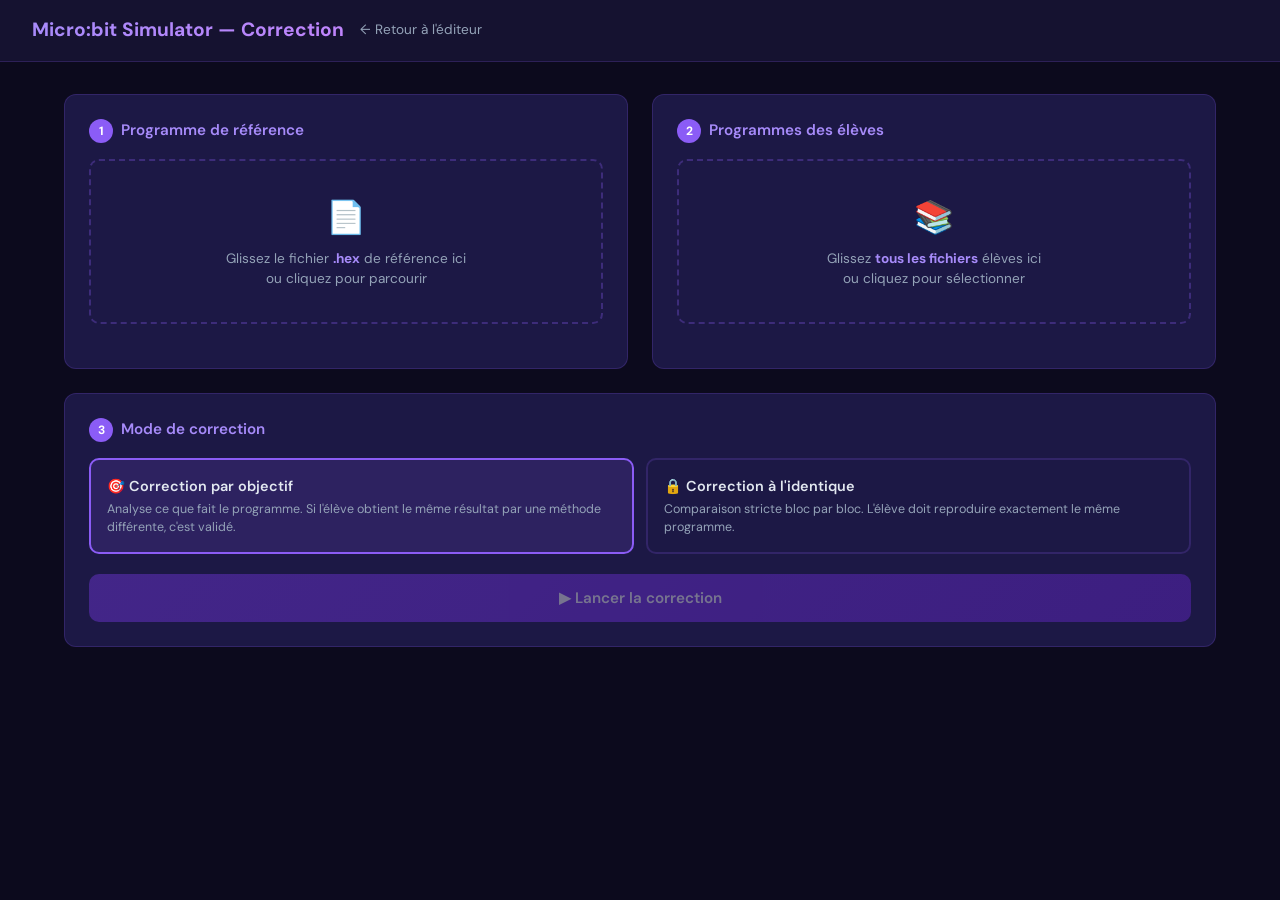
==== correction.html @ cbf27926 "v1.5" ====
<!DOCTYPE html>
<html lang="fr">
<head>
    <meta charset="UTF-8">
    <meta name="viewport" content="width=device-width, initial-scale=1.0">
    <title>Micro:bit Simulator — Correction</title>
    <link rel="icon" type="image/svg+xml" href="images/logo.svg">
    <link href="https://fonts.googleapis.com/css2?family=DM+Sans:wght@400;500;600;700&family=JetBrains+Mono:wght@400;500;600&display=swap" rel="stylesheet">
    <style>
        :root {
            --bg-primary: #0c0a1d;
            --bg-secondary: #151230;
            --bg-card: #1c1845;
            --bg-card-hover: #231e55;
            --accent: #8b5cf6;
            --accent-light: #a78bfa;
            --accent-dim: rgba(139, 92, 246, 0.15);
            --success: #22c55e;
            --success-dim: rgba(34, 197, 94, 0.15);
            --warning: #f59e0b;
            --warning-dim: rgba(245, 158, 11, 0.15);
            --danger: #ef4444;
            --danger-dim: rgba(239, 68, 68, 0.15);
            --info: #3b82f6;
            --text: #e2e8f0;
            --text-dim: #94a3b8;
            --text-muted: #64748b;
            --border: rgba(139, 92, 246, 0.2);
            --radius: 12px;
        }

        * { margin: 0; padding: 0; box-sizing: border-box; }

        body {
            font-family: 'DM Sans', sans-serif;
            background: var(--bg-primary);
            color: var(--text);
            min-height: 100vh;
            line-height: 1.5;
        }

        /* ===== HEADER ===== */
        header {
            background: var(--bg-secondary);
            border-bottom: 1px solid var(--border);
            padding: 16px 32px;
            display: flex;
            align-items: center;
            gap: 16px;
        }
        header img { height: 32px; }
        header h1 {
            font-size: 1.2rem;
            font-weight: 700;
            background: linear-gradient(135deg, var(--accent-light), #c084fc);
            -webkit-background-clip: text;
            -webkit-text-fill-color: transparent;
        }
        header .subtitle {
            color: var(--text-dim);
            font-size: 0.85rem;
            margin-left: auto;
            font-family: 'JetBrains Mono', monospace;
        }
        header a {
            color: var(--text-dim);
            text-decoration: none;
            font-size: 0.85rem;
            transition: color 0.2s;
        }
        header a:hover { color: var(--accent-light); }

        /* ===== LAYOUT ===== */
        main {
            max-width: 1200px;
            margin: 0 auto;
            padding: 32px 24px;
        }

        .setup-grid {
            display: grid;
            grid-template-columns: 1fr 1fr;
            gap: 24px;
            margin-bottom: 24px;
        }

        /* ===== CARDS ===== */
        .card {
            background: var(--bg-card);
            border: 1px solid var(--border);
            border-radius: var(--radius);
            padding: 24px;
        }
        .card h2 {
            font-size: 0.95rem;
            font-weight: 600;
            color: var(--accent-light);
            margin-bottom: 16px;
            display: flex;
            align-items: center;
            gap: 8px;
        }
        .card h2 .num {
            background: var(--accent);
            color: white;
            width: 24px; height: 24px;
            border-radius: 50%;
            display: flex; align-items: center; justify-content: center;
            font-size: 0.75rem; font-weight: 700;
        }

        /* ===== DROP ZONES ===== */
        .drop-zone {
            border: 2px dashed rgba(139, 92, 246, 0.3);
            border-radius: 10px;
            padding: 32px 20px;
            text-align: center;
            cursor: pointer;
            transition: border-color 0.2s, background-color 0.2s;
            position: relative;
        }
        .drop-zone:hover, .drop-zone.dragover {
            border-color: var(--accent);
            background: var(--accent-dim);
        }
        .drop-zone .icon { font-size: 2rem; margin-bottom: 8px; }
        .drop-zone .label {
            color: var(--text-dim);
            font-size: 0.85rem;
        }
        .drop-zone .label strong { color: var(--accent-light); }
        .drop-zone input { display: none; }

        .file-loaded {
            display: flex;
            align-items: center;
            gap: 10px;
            padding: 10px 14px;
            background: var(--success-dim);
            border: 1px solid rgba(34, 197, 94, 0.3);
            border-radius: 8px;
            margin-top: 12px;
            font-size: 0.85rem;
        }
        .file-loaded .fname {
            font-family: 'JetBrains Mono', monospace;
            font-size: 0.8rem;
            color: var(--success);
        }
        .file-loaded .meta {
            color: var(--text-dim);
            font-size: 0.75rem;
            margin-left: auto;
        }

        .files-list {
            max-height: 200px;
            overflow-y: auto;
            margin-top: 12px;
        }
        .files-list::-webkit-scrollbar { width: 4px; }
        .files-list::-webkit-scrollbar-thumb { background: var(--accent); border-radius: 2px; }
        .files-list .file-item {
            display: flex; align-items: center; gap: 8px;
            padding: 6px 12px;
            font-family: 'JetBrains Mono', monospace;
            font-size: 0.75rem;
            color: var(--text-dim);
            border-bottom: 1px solid rgba(255,255,255,0.05);
        }
        .files-list .file-item:last-child { border-bottom: none; }
        .files-count {
            margin-top: 8px;
            font-size: 0.8rem;
            color: var(--text-muted);
        }

        /* ===== OPTIONS ===== */
        .options-row {
            display: flex;
            gap: 12px;
            margin-bottom: 20px;
        }
        .option-card {
            flex: 1;
            padding: 16px;
            border: 2px solid var(--border);
            border-radius: 10px;
            cursor: pointer;
            transition: border-color 0.2s, background-color 0.2s;
        }
        .option-card:hover { border-color: rgba(139, 92, 246, 0.4); }
        .option-card.selected {
            border-color: var(--accent);
            background: var(--accent-dim);
        }
        .option-card h3 {
            font-size: 0.9rem;
            font-weight: 600;
            margin-bottom: 4px;
        }
        .option-card p {
            font-size: 0.78rem;
            color: var(--text-dim);
            line-height: 1.4;
        }

        /* ===== BUTTON ===== */
        .btn-primary {
            display: flex;
            align-items: center;
            justify-content: center;
            gap: 8px;
            width: 100%;
            padding: 14px 24px;
            background: linear-gradient(135deg, #7c3aed, #6d28d9);
            color: white;
            border: none;
            border-radius: 10px;
            font-family: 'DM Sans', sans-serif;
            font-size: 0.95rem;
            font-weight: 600;
            cursor: pointer;
            transition: opacity 0.2s, transform 0.1s;
        }
        .btn-primary:hover { opacity: 0.9; }
        .btn-primary:active { transform: scale(0.98); }
        .btn-primary:disabled {
            opacity: 0.4;
            cursor: not-allowed;
            transform: none;
        }

        /* ===== RESULTS ===== */
        #resultsSection { display: none; }

        .results-header {
            display: flex;
            align-items: center;
            gap: 16px;
            margin-bottom: 20px;
        }
        .results-header h2 {
            font-size: 1.1rem;
            font-weight: 700;
        }
        .results-stats {
            display: flex;
            gap: 20px;
            margin-left: auto;
            font-size: 0.85rem;
            font-family: 'JetBrains Mono', monospace;
        }
        .results-stats .stat { color: var(--text-dim); }
        .results-stats .stat strong { color: var(--text); }

        .results-list {
            display: flex;
            flex-direction: column;
            gap: 6px;
        }

        .result-row {
            display: grid;
            grid-template-columns: 1fr auto 120px auto;
            align-items: center;
            gap: 16px;
            padding: 14px 20px;
            background: var(--bg-card);
            border: 1px solid var(--border);
            border-radius: 10px;
            cursor: pointer;
            transition: background-color 0.15s, border-color 0.15s;
        }
        .result-row:hover {
            background: var(--bg-card-hover);
            border-color: rgba(139, 92, 246, 0.35);
        }

        .result-name {
            font-family: 'JetBrains Mono', monospace;
            font-size: 0.85rem;
            font-weight: 500;
            overflow: hidden;
            text-overflow: ellipsis;
            white-space: nowrap;
        }

        .result-bar-container {
            width: 120px;
            height: 8px;
            background: rgba(255,255,255,0.08);
            border-radius: 4px;
            overflow: hidden;
        }
        .result-bar {
            height: 100%;
            border-radius: 4px;
            transition: width 0.5s ease;
        }

        .result-score {
            font-family: 'JetBrains Mono', monospace;
            font-size: 0.95rem;
            font-weight: 700;
            min-width: 55px;
            text-align: right;
        }

        .score-high { color: var(--success); }
        .score-mid { color: var(--warning); }
        .score-low { color: var(--danger); }
        .bar-high { background: var(--success); }
        .bar-mid { background: var(--warning); }
        .bar-low { background: var(--danger); }

        .result-arrow { color: var(--text-muted); font-size: 1.1rem; }

        /* ===== DETAIL PANEL ===== */
        .detail-overlay {
            display: none;
            position: fixed;
            inset: 0;
            background: rgba(0,0,0,0.7);
            z-index: 100;
            align-items: center;
            justify-content: center;
            padding: 24px;
        }
        .detail-overlay.show { display: flex; }

        .detail-panel {
            background: var(--bg-secondary);
            border: 1px solid var(--border);
            border-radius: 16px;
            width: 100%;
            max-width: 700px;
            max-height: 85vh;
            overflow-y: auto;
            padding: 28px;
        }
        .detail-panel::-webkit-scrollbar { width: 6px; }
        .detail-panel::-webkit-scrollbar-thumb { background: var(--accent); border-radius: 3px; }

        .detail-header {
            display: flex;
            align-items: center;
            gap: 16px;
            margin-bottom: 24px;
        }
        .detail-header h2 {
            font-size: 1rem;
            font-weight: 700;
            flex: 1;
            overflow: hidden;
            text-overflow: ellipsis;
        }
        .detail-header .score-badge {
            font-family: 'JetBrains Mono', monospace;
            font-size: 1.3rem;
            font-weight: 700;
            padding: 6px 16px;
            border-radius: 8px;
        }
        .score-badge.high { background: var(--success-dim); color: var(--success); }
        .score-badge.mid { background: var(--warning-dim); color: var(--warning); }
        .score-badge.low { background: var(--danger-dim); color: var(--danger); }

        .detail-close {
            background: none; border: none;
            color: var(--text-muted); font-size: 1.4rem;
            cursor: pointer; padding: 4px 8px;
        }
        .detail-close:hover { color: var(--text); }

        .hat-section {
            margin-bottom: 16px;
            border: 1px solid var(--border);
            border-radius: 10px;
            overflow: hidden;
        }
        .hat-header {
            display: flex;
            align-items: center;
            gap: 10px;
            padding: 12px 16px;
            background: rgba(255,255,255,0.03);
            cursor: pointer;
            user-select: none;
        }
        .hat-header:hover { background: rgba(255,255,255,0.06); }
        .hat-header .hat-icon { font-size: 1.1rem; }
        .hat-header .hat-name {
            font-weight: 600;
            font-size: 0.88rem;
            flex: 1;
        }
        .hat-header .hat-score {
            font-family: 'JetBrains Mono', monospace;
            font-size: 0.85rem;
            font-weight: 600;
        }
        .hat-header .hat-toggle { color: var(--text-muted); transition: transform 0.2s; }
        .hat-header.open .hat-toggle { transform: rotate(90deg); }

        .hat-body { display: none; padding: 12px 16px; }
        .hat-header.open + .hat-body { display: block; }

        .action-row {
            display: flex;
            align-items: flex-start;
            gap: 10px;
            padding: 8px 0;
            border-bottom: 1px solid rgba(255,255,255,0.04);
            font-size: 0.82rem;
        }
        .action-row:last-child { border-bottom: none; }
        .action-icon { font-size: 0.9rem; flex-shrink: 0; margin-top: 1px; }
        .action-desc { flex: 1; color: var(--text-dim); }
        .action-desc .expected {
            color: var(--text-muted);
            font-size: 0.75rem;
            display: block;
            margin-top: 2px;
            font-family: 'JetBrains Mono', monospace;
        }
        .action-pts {
            font-family: 'JetBrains Mono', monospace;
            font-size: 0.78rem;
            color: var(--text-muted);
            flex-shrink: 0;
        }

        .others-section { opacity: 0.6; }
        .others-section .hat-header { font-style: italic; }

        .mode-badge {
            font-size: 0.7rem;
            padding: 2px 8px;
            border-radius: 4px;
            font-weight: 600;
            font-family: 'JetBrains Mono', monospace;
        }
        .mode-badge.identical { background: rgba(59,130,246,0.15); color: var(--info); }
        .mode-badge.objective { background: rgba(139,92,246,0.15); color: var(--accent-light); }

        /* ===== RESPONSIVE ===== */
        @media (max-width: 768px) {
            .setup-grid { grid-template-columns: 1fr; }
            .options-row { flex-direction: column; }
            .result-row { grid-template-columns: 1fr auto auto; }
            .result-bar-container { display: none; }
        }
    </style>
</head>
<body>

<header>
    <img src="images/logo.svg" alt="Micro:bit Simulator" onerror="this.style.display='none'">
    <h1>Micro:bit Simulator — Correction</h1>
    <a href="index.html">← Retour à l'éditeur</a>
    <span class="subtitle" id="modeLabel"></span>
</header>

<main>
    <!-- SETUP -->
    <div class="setup-grid">
        <!-- Reference file -->
        <div class="card">
            <h2><span class="num">1</span> Programme de référence</h2>
            <div class="drop-zone" id="refDropZone">
                <div class="icon">📄</div>
                <div class="label">Glissez le fichier <strong>.hex</strong> de référence ici<br>ou cliquez pour parcourir</div>
                <input type="file" id="refInput" accept=".hex,.xml,.json">
            </div>
            <div id="refFileInfo"></div>
        </div>

        <!-- Student files -->
        <div class="card">
            <h2><span class="num">2</span> Programmes des élèves</h2>
            <div class="drop-zone" id="studentDropZone">
                <div class="icon">📚</div>
                <div class="label">Glissez <strong>tous les fichiers</strong> élèves ici<br>ou cliquez pour sélectionner</div>
                <input type="file" id="studentInput" accept=".hex,.xml,.json" multiple>
            </div>
            <div class="files-list" id="studentFilesList"></div>
            <div class="files-count" id="studentCount"></div>
        </div>
    </div>

    <!-- Options + launch -->
    <div class="card" style="margin-bottom:32px;">
        <h2><span class="num">3</span> Mode de correction</h2>
        <div class="options-row">
            <div class="option-card selected" data-mode="objective" onclick="selectMode('objective')">
                <h3>🎯 Correction par objectif</h3>
                <p>Analyse ce que fait le programme. Si l'élève obtient le même résultat par une méthode différente, c'est validé.</p>
            </div>
            <div class="option-card" data-mode="identical" onclick="selectMode('identical')">
                <h3>🔒 Correction à l'identique</h3>
                <p>Comparaison stricte bloc par bloc. L'élève doit reproduire exactement le même programme.</p>
            </div>
        </div>
        <button class="btn-primary" id="btnCorrect" disabled onclick="startCorrection()">
            ▶ Lancer la correction
        </button>
    </div>

    <!-- Results -->
    <div id="resultsSection">
        <div class="results-header">
            <h2>📊 Résultats</h2>
            <div class="results-stats">
                <span class="stat">Moyenne : <strong id="avgScore">—</strong></span>
                <span class="stat">Min : <strong id="minScore">—</strong></span>
                <span class="stat">Max : <strong id="maxScore">—</strong></span>
            </div>
        </div>
        <div class="results-list" id="resultsList"></div>
    </div>
</main>

<!-- Detail overlay -->
<div class="detail-overlay" id="detailOverlay" onclick="if(event.target===this)closeDetail()">
    <div class="detail-panel" id="detailPanel"></div>
</div>

<script>
// ═══════════════════════════════════════════════════════════
// CONFIG
// ═══════════════════════════════════════════════════════════
const TOTAL_POINTS = 20;
let correctionMode = 'objective';
let referenceData = null;    // { xml, hatBlocks }
let studentFiles = [];       // [{ name, content }]
let correctionResults = [];  // [{ name, score, details }]

// ═══════════════════════════════════════════════════════════
// ICON PATTERNS (for equivalence detection)
// ═══════════════════════════════════════════════════════════
const ICON_PATTERNS = {
    Heart:       '0101011111111110111000100',
    SmallHeart:  '0000001010011100010000000',
    Happy:       '0000001010000001000101110',
    Sad:         '0000001010000000111010001',
    Confused:    '0000001010000000101010101',
    Angry:       '1000101010000001111110101',
    Asleep:      '0000011011000000111000000',
    Surprised:   '0101000000001000101000100',
    Silly:       '1000100000111110001100011',
    Fabulous:    '1111111011000000101001110',
    Meh:         '0101000000001000010001000',
    Yes:         '0000000001000101010001000',
    No:          '1000101010001000101010001',
    Triangle:    '0010000100010100101011111',
    Diamond:     '0010001010100010101000100',
    DiamondSmall:'0000000100010100010000000',
    Square:      '1111110001100011000111111',
    SquareSmall: '0000001110010100111000000',
    Target:      '0010001110110110111000100',
    Chessboard:  '1010101010101010101010101',
    Scissors:    '1100111010001001101011001',
    TShirt:      '1101111111011100111001110',
    Rollerskate: '0000100001111111111101010',
    Duck:        '0110011100011110111000000',
    House:       '0010001110111110111001010',
    Tortoise:    '0000001110111110101000000',
    Butterfly:   '1101111111001001111111011',
    StickFigure: '0010011111001000101010001',
    Ghost:       '0111010101111111111110101',
    Sword:       '0010000100001000111000100',
    Giraffe:     '1100001000010000111101010',
    Skull:       '0111010101111110111001110',
    Umbrella:    '0111011111001001010001100',
    Snake:       '1100011011010100111000000',
    Music:       '0010000110010101110011100',
    Pitchfork:   '1010110101111110010000100',
    Pacman:      '0111110000111101111101111',
};

// Patterns flèches (mêmes que dans le simulateur)
const ARROW_PATTERNS = {
    North:     '0010001110101010010000100',
    NorthEast: '0111100111010110100100001',
    East:      '0010000010111110001000100',
    SouthEast: '1000001001001011001101111',  
    South:     '0010000100101011011000100',
    SouthWest: '0000110010101001100011100',
    West:      '0010001000111110100000100',
    NorthWest: '1110011000101001001000001',
};

// Mapping couleur nom → hex pour comparaison Cutebot LED
const COLOR_HEX_MAP = {
    'rouge': '#ff0000', 'red': '#ff0000', '#ff0000': '#ff0000',
    'orange': '#ff8000', '#ff8000': '#ff8000',
    'jaune': '#ffff00', 'yellow': '#ffff00', '#ffff00': '#ffff00',
    'vert': '#00ff00', 'green': '#00ff00', '#00ff00': '#00ff00',
    'bleu': '#0000ff', 'blue': '#0000ff', '#0000ff': '#0000ff',
    'violet': '#8000ff', 'purple': '#8000ff', '#8000ff': '#8000ff',
    'rose': '#ff00ff', 'pink': '#ff00ff', '#ff00ff': '#ff00ff',
    'blanc': '#ffffff', 'white': '#ffffff', '#ffffff': '#ffffff',
    'éteint': '#000000', 'off': '#000000', '#000000': '#000000',
};

function normalizeColor(color) {
    if (!color) return null;
    const c = String(color).toLowerCase().trim();
    return COLOR_HEX_MAP[c] || c;
}

// ═══════════════════════════════════════════════════════════
// HAT BLOCK NAMES (French)
// ═══════════════════════════════════════════════════════════
function getHatName(type, fields) {
    switch(type) {
        case 'on_start': return 'Au démarrage';
        case 'forever': return 'Toujours';
        case 'input_on_button_pressed':
            const btn = fields.BUTTON || 'A';
            return btn === 'AB' ? 'Boutons A+B pressés' : `Bouton ${btn} pressé`;
        case 'input_on_gesture':
            const gestures = {shake:'secouer','tilt left':'pencher gauche','tilt right':'pencher droite',
                'logo up':'logo en haut','logo down':'logo en bas','screen up':'écran en haut',
                'screen down':'écran en bas','free fall':'chute libre','3g':'3g','6g':'6g'};
            return `Lorsque ${gestures[fields.GESTURE] || fields.GESTURE}`;
        case 'input_on_logo_event':
            const logoEvts = {pressed:'touché',released:'relâché','long pressed':'appui long'};
            return `Logo ${logoEvts[fields.EVENT] || fields.EVENT || 'touché'}`;
        case 'radio_on_received_number': return 'Quand nombre reçu par radio';
        case 'radio_on_received_string': return 'Quand texte reçu par radio';
        case 'cutebot_on_ir_receive': return 'Quand signal IR reçu';
        case 'cutebot_on_track_event':
            const sensor = fields.SENSOR === 'Right' ? 'droit' : 'gauche';
            const evt = fields.EVENT === 'LoseLine' ? 'perd la ligne' : 'trouve la ligne';
            return `Quand capteur ${sensor} ${evt}`;
        default: return type;
    }
}

// ═══════════════════════════════════════════════════════════
// ACTION BLOCK DESCRIPTIONS (French)
// ═══════════════════════════════════════════════════════════
function getActionDesc(action) {
    const t = action.type;
    const f = action.fields;
    const v = action.values;
    switch(t) {
        // === AFFICHAGE ===
        case 'basic_show_icon': return `Afficher l'icône ${f.ICON || '?'}`;
        case 'basic_show_leds': return `Afficher les LEDs (motif personnalisé)`;
        case 'basic_show_string': return `Afficher le texte "${v.TEXT || '?'}"`;
        case 'basic_show_number': return `Afficher le nombre ${v.NUM || '?'}`;
        case 'basic_show_arrow': return `Afficher la flèche ${f.DIRECTION || '?'}`;
        case 'basic_clear_screen': return 'Effacer l\'écran';
        case 'basic_pause': return `Pause ${v.MS || '?'} ms`;
        case 'led_plot': return `Allumer LED (${v.X||0}, ${v.Y||0})`;
        case 'led_unplot': return `Éteindre LED (${v.X||0}, ${v.Y||0})`;
        case 'led_toggle': return `Basculer LED (${v.X||0}, ${v.Y||0})`;
        case 'led_point': return `LED allumée ? (${v.X||0}, ${v.Y||0})`;
        case 'led_set_brightness': return `Régler luminosité à ${v.BRIGHTNESS || '?'}`;
        case 'led_brightness': return 'Luminosité actuelle';
        case 'led_stop_animation': return 'Arrêter l\'animation';
        case 'led_enable': return `${f.ENABLED === 'true' ? 'Activer' : 'Désactiver'} l'écran LED`;
        case 'led_plot_bar_graph': return `Graphique à barres ${v.VALUE || '?'} sur ${v.MAX || '?'}`;

        // === CAPTEURS / ENTRÉES ===
        case 'input_temperature': return 'Température';
        case 'input_light_level': return 'Niveau de luminosité';
        case 'input_compass_heading': return 'Cap de la boussole';
        case 'input_magnetic_force': return `Force magnétique (${f.AXIS || 'force'})`;
        case 'input_acceleration': return `Accélération (${f.AXIS || 'x'})`;
        case 'input_rotation': return `Rotation (${f.AXIS || 'pitch'})`;
        case 'input_running_time': return 'Temps d\'exécution (ms)';
        case 'input_sound_level': return 'Niveau sonore';
        case 'input_button_is_pressed': return `Bouton ${f.BUTTON || '?'} pressé ?`;
        case 'input_logo_is_pressed': return 'Logo touché ?';

        // === MUSIQUE ===
        case 'music_play_tone': return `Jouer note ${f.NOTE || '?'} pendant ${v.DURATION || '?'} ms`;
        case 'music_play_tone_freq': return `Jouer fréquence ${v.FREQ || '?'} Hz pendant ${v.DURATION || '?'} ms`;
        case 'music_ring_tone': return `Jouer note ${f.NOTE || '?'} en continu`;
        case 'music_rest': return `Silence ${v.DURATION || '?'} ms`;
        case 'music_set_tempo': return `Régler tempo à ${v.BPM || '?'} BPM`;
        case 'music_change_tempo_by': return `Modifier tempo de ${v.DELTA || '?'} BPM`;
        case 'music_tempo': return 'Tempo actuel';
        case 'music_beat': return `Durée d'un temps (${f.FRACTION || '?'})`;
        case 'music_play_sound_effect': return 'Jouer effet sonore';
        case 'music_stop_all_sounds': return 'Arrêter tous les sons';
        case 'music_set_speaker_enabled': return `${f.ENABLED === 'true' ? 'Activer' : 'Désactiver'} le haut-parleur`;

        // === VARIABLES / CONTRÔLE ===
        case 'variables_set': return `Définir ${f.VAR || '?'} = ${v.VALUE || '?'}`;
        case 'variables_change': return `Modifier ${f.VAR || '?'} de ${v.DELTA || '?'}`;
        case 'math_change': return `Modifier ${f.VAR || '?'} de ${v.DELTA || '?'}`;
        case 'controls_if': return 'Si (condition)…';
        case 'controls_repeat_ext': return `Répéter ${v.TIMES || '?'} fois`;
        case 'controls_whileUntil': return 'Tant que (condition)…';

        // === CUTEBOT MOTEURS ===
        case 'cutebot_motors': return `Moteurs G=${v.LEFT_SPEED||0}% D=${v.RIGHT_SPEED||0}%`;
        case 'cutebot_move_time': {
            const dirs = {forward:'avancer',backward:'reculer',left:'gauche',right:'droite'};
            return `${dirs[f.DIRECTION]||f.DIRECTION||'?'} à ${v.SPEED||'?'}% pendant ${v.TIME||'?'}s`;
        }
        case 'cutebot_forward': return 'Avancer pleine vitesse';
        case 'cutebot_backward': return 'Reculer pleine vitesse';
        case 'cutebot_turn_left': return 'Tourner à gauche';
        case 'cutebot_turn_right': return 'Tourner à droite';
        case 'cutebot_stop': return 'Arrêter les moteurs';

        // === CUTEBOT LEDs ===
        case 'cutebot_led_color': {
            const sides = {RGB_L:'droite',RGB_R:'gauche',ALL:'les deux'};
            return `LED ${sides[f.LIGHT]||f.LIGHT||'?'} couleur ${v.COLOR||'?'}`;
        }
        case 'cutebot_led_rgb': {
            const sides = {RGB_L:'droite',RGB_R:'gauche',ALL:'les deux'};
            return `LED ${sides[f.LIGHT]||f.LIGHT||'?'} couleur ${f.COLOR||'?'}`;
        }
        case 'cutebot_led_off': return 'Éteindre les LEDs';

        // === CUTEBOT CAPTEURS ===
        case 'cutebot_ultrasonic': return `Distance ultrason (${f.UNIT === 'Inches' ? 'pouces' : 'cm'})`;
        case 'cutebot_tracking_state': {
            const states = {L_R_line:'● ●',L_unline_R_line:'◌ ●',L_line_R_unline:'● ◌',L_R_unline:'◌ ◌'};
            return `Capteurs de ligne = ${states[f.STATE]||f.STATE||'?'}`;
        }
        case 'cutebot_track_side': {
            const side = f.SIDE === 'Right' ? 'droit' : 'gauche';
            const state = f.STATE === 'LoseLine' ? 'pas de ligne' : 'la ligne';
            return `Capteur ${side} voit ${state}`;
        }
        case 'cutebot_ir_button_pressed': return `Touche IR "${f.BUTTON || '?'}" pressée ?`;
        case 'cutebot_if': return 'Si condition…';

        // === CUTEBOT SERVO ===
        case 'cutebot_servo': return `Servo ${f.SERVO||'?'} angle ${v.ANGLE||'?'}°`;

        // === RADIO ===
        case 'radio_set_group': return `Définir groupe radio ${v.GROUP || '?'}`;
        case 'radio_send_number': return `Envoyer nombre ${v.VALUE || '?'} par radio`;
        case 'radio_send_string': return `Envoyer texte "${v.VALUE || '?'}" par radio`;
        case 'radio_send_value': return `Envoyer "${v.NAME||'?'}" = ${v.VALUE||'?'} par radio`;
        case 'radio_set_transmit_power': return `Puissance radio ${v.POWER || '?'}`;
        case 'radio_received_packet': return `Paquet reçu (${f.PROPERTY || '?'})`;

        default: return t.replace(/_/g, ' ');
    }
}

// ═══════════════════════════════════════════════════════════
// FILE PARSING
// ═══════════════════════════════════════════════════════════
function extractBlocklyXml(fileContent, fileName) {
    const text = fileContent.trim();

    // HEX file with embedded project
    if (text.startsWith(':') || fileName.endsWith('.hex')) {
        const marker = '### PBLOCKS_PROJECT ###';
        const idx = text.indexOf(marker);
        if (idx === -1) return null;
        const jsonStr = text.substring(idx + marker.length).trim();
        try {
            const meta = JSON.parse(jsonStr);
            // Return card1 XML (main program)
            return meta.card1 || meta.card1Xml || null;
        } catch(e) { return null; }
    }

    // JSON format
    if (text.startsWith('{')) {
        try {
            const data = JSON.parse(text);
            if (data.version === 2) return data.card1;
            return data.xml || null;
        } catch(e) { return null; }
    }

    // Direct XML
    if (text.startsWith('<')) return text;

    return null;
}

// Extract both cards for coherence analysis
function extractBothCards(fileContent, fileName) {
    const text = fileContent.trim();
    if (text.startsWith(':') || fileName.endsWith('.hex')) {
        const marker = '### PBLOCKS_PROJECT ###';
        const idx = text.indexOf(marker);
        if (idx === -1) return { card1: null, card2: null };
        try {
            const meta = JSON.parse(text.substring(idx + marker.length).trim());
            return { card1: meta.card1 || meta.card1Xml || null, card2: meta.card2 || meta.card2Xml || null };
        } catch(e) { return { card1: null, card2: null }; }
    }
    if (text.startsWith('{')) {
        try {
            const data = JSON.parse(text);
            return { card1: data.card1 || data.xml || null, card2: data.card2 || null };
        } catch(e) { return { card1: null, card2: null }; }
    }
    if (text.startsWith('<')) return { card1: text, card2: null };
    return { card1: null, card2: null };
}

// ═══════════════════════════════════════════════════════════
// BLOCKLY XML PARSER
// ═══════════════════════════════════════════════════════════
function parseBlocklyXml(xmlString) {
    const parser = new DOMParser();
    const doc = parser.parseFromString(xmlString, 'text/xml');
    const blocks = doc.querySelectorAll('xml > block');
    const result = [];

    blocks.forEach(blockEl => {
        const parsed = parseBlock(blockEl);
        if (parsed) result.push(parsed);
    });
    return result;
}

function parseBlock(el) {
    if (!el) return null;
    const type = el.getAttribute('type');
    const fields = {};
    const values = {};
    const statements = {};
    let next = null;

    for (const child of el.children) {
        const tag = child.tagName;
        if (tag === 'field') {
            fields[child.getAttribute('name')] = child.textContent;
        } else if (tag === 'value') {
            const name = child.getAttribute('name');
            const innerBlock = child.querySelector('block, shadow');
            if (innerBlock) {
                const innerParsed = parseBlock(innerBlock);
                // Try to extract a simple value
                if (innerParsed && innerParsed.type === 'math_number') {
                    values[name] = innerParsed.fields.NUM || '0';
                } else if (innerParsed && innerParsed.type === 'text') {
                    values[name] = innerParsed.fields.TEXT || '';
                } else if (innerParsed && innerParsed.type === 'note_freq') {
                    values[name] = innerParsed.fields.NOTE || '262';
                } else {
                    values[name] = innerParsed;  // complex expression
                }
            }
        } else if (tag === 'statement') {
            const name = child.getAttribute('name');
            const stBlock = child.querySelector('block');
            statements[name] = stBlock ? parseBlockChain(stBlock) : [];
        } else if (tag === 'next') {
            const nextBlock = child.querySelector('block');
            next = nextBlock ? parseBlock(nextBlock) : null;
        }
    }

    return { type, fields, values, statements, next };
}

function parseBlockChain(firstBlock) {
    const chain = [];
    let current = firstBlock;
    while (current) {
        const parsed = parseBlock(current);
        if (parsed) {
            chain.push(parsed);
            // Follow 'next' chain
            if (parsed.next) {
                chain.push(...flattenChain(parsed.next));
            }
        }
        break;  // next is handled via parsed.next
    }
    return chain;
}

function flattenChain(block) {
    const chain = [block];
    if (block.next) chain.push(...flattenChain(block.next));
    return chain;
}

// ═══════════════════════════════════════════════════════════
// HAT BLOCK EXTRACTION
// ═══════════════════════════════════════════════════════════
const HAT_TYPES = ['on_start','forever','input_on_button_pressed','input_on_gesture',
    'input_on_logo_event','radio_on_received_number','radio_on_received_string',
    'cutebot_on_ir_receive','cutebot_on_track_event'];

function extractHatBlocks(blocks) {
    const hats = [];
    for (const block of blocks) {
        if (HAT_TYPES.includes(block.type)) {
            const actions = [];
            // Get the statement content (DO or HANDLER)
            const stmtKey = Object.keys(block.statements)[0];
            if (stmtKey && block.statements[stmtKey]) {
                extractActionsFromChain(block.statements[stmtKey], actions);
            }
            hats.push({
                type: block.type,
                fields: block.fields,
                key: getHatKey(block),
                name: getHatName(block.type, block.fields),
                actions: actions
            });
        }
    }
    return hats;
}

function getHatKey(block) {
    let key = block.type;
    if (block.fields.BUTTON) key += '_' + block.fields.BUTTON;
    if (block.fields.GESTURE) key += '_' + block.fields.GESTURE;
    if (block.fields.SENSOR) key += '_' + block.fields.SENSOR;
    if (block.fields.EVENT) key += '_' + block.fields.EVENT;
    // Radio hats don't have distinguishing fields — they're unique by type
    return key;
}

function extractActionsFromChain(chain, actions, depth = 0) {
    for (const block of chain) {
        // Create action entry
        const action = {
            type: block.type,
            fields: { ...block.fields },
            values: {},
            depth: depth,
            subActions: []
        };

        // Resolve simple values
        for (const [k, v] of Object.entries(block.values)) {
            if (typeof v === 'string' || typeof v === 'number') {
                action.values[k] = String(v);
            } else if (v && v.type === 'math_number') {
                action.values[k] = v.fields.NUM || '0';
            } else if (v && v.type === 'text') {
                action.values[k] = v.fields.TEXT || '';
            } else if (v && typeof v === 'object') {
                action.values[k] = '[expr]';
                action._complexValues = action._complexValues || {};
                action._complexValues[k] = v;
            }
        }

        // Handle LED pattern field
        if (block.type === 'basic_show_leds' && block.fields.MATRIX) {
            action._ledPattern = normalizeLedPattern(block.fields.MATRIX);
        }
        if (block.type === 'basic_show_icon' && block.fields.ICON) {
            action._ledPattern = ICON_PATTERNS[block.fields.ICON] || null;
        }
        if (block.type === 'basic_show_arrow' && block.fields.DIRECTION) {
            action._ledPattern = ARROW_PATTERNS[block.fields.DIRECTION] || null;
        }

        // Normalize cutebot LED color for comparison
        if (block.type === 'cutebot_led_rgb' && action.fields.COLOR) {
            action._normalizedColor = normalizeColor(action.fields.COLOR);
        }
        if (block.type === 'cutebot_led_color' && action.values.COLOR) {
            action._normalizedColor = normalizeColor(action.values.COLOR);
        }

        // Normalize music frequency for cross-block comparison
        if (block.type === 'music_play_tone' && action.fields.NOTE) {
            action._frequency = String(action.fields.NOTE);
        }
        if (block.type === 'music_play_tone_freq' && action.values.FREQ) {
            action._frequency = String(action.values.FREQ);
        }
        if (block.type === 'music_ring_tone' && action.fields.NOTE) {
            action._frequency = String(action.fields.NOTE);
        }

        // Process nested statements (if, repeat, etc.)
        for (const [stmtName, stmtChain] of Object.entries(block.statements)) {
            if (stmtChain.length > 0) {
                extractActionsFromChain(stmtChain, action.subActions, depth + 1);
            }
        }

        actions.push(action);
    }
}

function normalizeLedPattern(ledsStr) {
    // LED field is a 25-char string of 0s and 1s (rows left-to-right, top-to-bottom)
    if (!ledsStr) return '';
    // Remove any non-0/1 characters
    const clean = String(ledsStr).replace(/[^01]/g, '');
    // Pad to 25 chars if needed
    return clean.padEnd(25, '0').substring(0, 25);
}

// ═══════════════════════════════════════════════════════════
// COMPARISON ENGINE
// ═══════════════════════════════════════════════════════════
function comparePrograms(refHats, studentHats, mode) {
    const details = [];
    let totalEarned = 0;
    const pointsPerHat = refHats.length > 0 ? TOTAL_POINTS / refHats.length : 0;

    for (const refHat of refHats) {
        // Find matching hat in student program
        const studentHat = studentHats.find(h => h.key === refHat.key);

        const hatDetail = {
            name: refHat.name,
            key: refHat.key,
            maxPoints: pointsPerHat,
            earned: 0,
            found: !!studentHat,
            actionResults: []
        };

        if (studentHat && refHat.actions.length > 0) {
            const pointsPerAction = pointsPerHat / refHat.actions.length;

            if (mode === 'identical') {
                hatDetail.actionResults = compareIdentical(refHat.actions, studentHat.actions, pointsPerAction);
            } else {
                hatDetail.actionResults = compareObjective(refHat.actions, studentHat.actions, pointsPerAction);
            }
            hatDetail.earned = hatDetail.actionResults.reduce((s, a) => s + a.earned, 0);
        } else if (studentHat && refHat.actions.length === 0) {
            // Hat exists and ref is empty -> full points
            hatDetail.earned = pointsPerHat;
        }

        totalEarned += hatDetail.earned;
        details.push(hatDetail);
    }

    // Find extra hats (in student but not in reference)
    const extraHats = studentHats.filter(sh => !refHats.find(rh => rh.key === sh.key));

    return {
        score: Math.round(totalEarned * 10) / 10,
        maxScore: TOTAL_POINTS,
        details: details,
        extraHats: extraHats
    };
}

// ═══════════════════════════════════════════════════════════
// DATA FLOW COHERENCE ANALYSIS
// ═══════════════════════════════════════════════════════════
// Vérifie que le programme de l'élève fonctionne réellement :
// - Les valeurs envoyées par radio correspondent aux valeurs testées en réception
// - Les groupes radio sont cohérents entre les cartes
// Retourne une liste de problèmes avec pénalités

function checkDataFlowCoherence(card1Hats, card2Hats) {
    const issues = [];

    // Collecter les flux de données de chaque carte
    const card1Data = collectCardDataFlow(card1Hats);
    const card2Data = card2Hats ? collectCardDataFlow(card2Hats) : card1Data;
    // Si pas de carte 2, on suppose le même programme

    // === Vérifier cohérence radio numérique ===
    // Carte 1 envoie → Carte 2 reçoit
    if (card1Data.radioSentNumbers.size > 0 && card2Data.radioExpectedNumbers.size > 0) {
        const hasMatch = [...card1Data.radioSentNumbers].some(v => card2Data.radioExpectedNumbers.has(v));
        if (!hasMatch) {
            issues.push({
                type: 'radio_number_mismatch',
                desc: `⚠️ Incohérence radio : carte 1 envoie ${[...card1Data.radioSentNumbers].join(', ')} mais carte 2 teste == ${[...card2Data.radioExpectedNumbers].join(', ')}`,
                affectedHatKeys: ['radio_on_received_number'],
                penalty: 0.5
            });
        }
    }

    // Carte 2 envoie → Carte 1 reçoit (si cartes différentes)
    if (card2Hats && card2Data.radioSentNumbers.size > 0 && card1Data.radioExpectedNumbers.size > 0) {
        const hasMatch = [...card2Data.radioSentNumbers].some(v => card1Data.radioExpectedNumbers.has(v));
        if (!hasMatch) {
            issues.push({
                type: 'radio_number_mismatch_reverse',
                desc: `⚠️ Incohérence radio : carte 2 envoie ${[...card2Data.radioSentNumbers].join(', ')} mais carte 1 teste == ${[...card1Data.radioExpectedNumbers].join(', ')}`,
                affectedHatKeys: ['radio_on_received_number'],
                penalty: 0.5
            });
        }
    }

    // === Vérifier cohérence radio texte ===
    if (card1Data.radioSentStrings.size > 0 && card2Data.radioExpectedStrings.size > 0) {
        const hasMatch = [...card1Data.radioSentStrings].some(v => card2Data.radioExpectedStrings.has(v));
        if (!hasMatch) {
            issues.push({
                type: 'radio_string_mismatch',
                desc: `⚠️ Incohérence radio texte : carte 1 envoie "${[...card1Data.radioSentStrings].join('", "')}" mais carte 2 teste "${[...card2Data.radioExpectedStrings].join('", "')}"`,
                affectedHatKeys: ['radio_on_received_string'],
                penalty: 0.5
            });
        }
    }

    // === Vérifier groupe radio identique ===
    if (card2Hats && card1Data.radioGroups.size > 0 && card2Data.radioGroups.size > 0) {
        const hasCommonGroup = [...card1Data.radioGroups].some(g => card2Data.radioGroups.has(g));
        if (!hasCommonGroup) {
            issues.push({
                type: 'radio_group_mismatch',
                desc: `⚠️ Groupes radio différents : carte 1 = ${[...card1Data.radioGroups].join(', ')}, carte 2 = ${[...card2Data.radioGroups].join(', ')}`,
                affectedHatKeys: ['on_start'],
                penalty: 0.3
            });
        }
    }

    return issues;
}

function collectCardDataFlow(hats) {
    const data = {
        radioSentNumbers: new Set(),
        radioSentStrings: new Set(),
        radioExpectedNumbers: new Set(),
        radioExpectedStrings: new Set(),
        radioGroups: new Set()
    };

    for (const hat of hats) {
        // Collecter les envois et groupes depuis TOUS les chapeaux
        collectRadioSends(hat.actions, data);

        // Collecter les valeurs testées dans les handlers radio
        if (hat.type === 'radio_on_received_number') {
            collectComparisonValues(hat.actions, data.radioExpectedNumbers);
        }
        if (hat.type === 'radio_on_received_string') {
            collectComparisonValuesStr(hat.actions, data.radioExpectedStrings);
        }
    }
    return data;
}

function collectRadioSends(actions, data) {
    for (const action of actions) {
        if (action.type === 'radio_send_number') {
            const v = action.values.VALUE;
            if (v && v !== '[expr]') data.radioSentNumbers.add(v);
        }
        if (action.type === 'radio_send_string') {
            const v = action.values.VALUE;
            if (v && v !== '[expr]') data.radioSentStrings.add(v);
        }
        if (action.type === 'radio_set_group') {
            const v = action.values.GROUP;
            if (v && v !== '[expr]') data.radioGroups.add(v);
        }
        // Recurse into sub-actions (inside if-blocks, loops, etc.)
        if (action.subActions && action.subActions.length > 0) {
            collectRadioSends(action.subActions, data);
        }
    }
}

// Extraire les valeurs numériques testées dans des if(receivedNumber == X)
function collectComparisonValues(actions, expectedSet) {
    for (const action of actions) {
        if ((action.type === 'cutebot_if' || action.type === 'controls_if') && action._complexValues) {
            for (const [key, expr] of Object.entries(action._complexValues)) {
                if (!key.startsWith('IF') || !expr || expr.type !== 'logic_compare') continue;
                // Chercher la valeur comparée (le nombre dans la comparaison)
                const valA = expr.values && expr.values.A;
                const valB = expr.values && expr.values.B;
                // Identifier quel côté est la variable et quel côté est la constante
                if (valA && valA.type === 'math_number' && valA.fields) {
                    expectedSet.add(valA.fields.NUM);
                }
                if (valB && valB.type === 'math_number' && valB.fields) {
                    expectedSet.add(valB.fields.NUM);
                }
                // Aussi gérer le cas où la valeur est dans un shadow
                if (typeof valA === 'string' && /^\d+$/.test(valA)) expectedSet.add(valA);
                if (typeof valB === 'string' && /^\d+$/.test(valB)) expectedSet.add(valB);
            }
        }
        if (action.subActions && action.subActions.length > 0) {
            collectComparisonValues(action.subActions, expectedSet);
        }
    }
}

function collectComparisonValuesStr(actions, expectedSet) {
    for (const action of actions) {
        if ((action.type === 'cutebot_if' || action.type === 'controls_if') && action._complexValues) {
            for (const [key, expr] of Object.entries(action._complexValues)) {
                if (!key.startsWith('IF') || !expr || expr.type !== 'logic_compare') continue;
                const valA = expr.values && expr.values.A;
                const valB = expr.values && expr.values.B;
                if (valA && valA.type === 'text' && valA.fields) expectedSet.add(valA.fields.TEXT);
                if (valB && valB.type === 'text' && valB.fields) expectedSet.add(valB.fields.TEXT);
            }
        }
        if (action.subActions && action.subActions.length > 0) {
            collectComparisonValuesStr(action.subActions, expectedSet);
        }
    }
}

// Appliquer les pénalités de cohérence au résultat de la correction
function applyCoherencePenalties(result, issues) {
    if (issues.length === 0) return result;

    for (const issue of issues) {
        for (const detail of result.details) {
            if (issue.affectedHatKeys.some(k => detail.key.startsWith(k) || detail.key === k)) {
                const penalty = issue.penalty;
                detail.earned = Math.round(detail.earned * (1 - penalty) * 100) / 100;
                if (!detail.coherenceIssue) {
                    detail.coherenceIssue = issue.desc;
                }
            }
        }
    }

    // Recalculer le score total
    const newTotal = result.details.reduce((s, d) => s + d.earned, 0);
    result.score = Math.round(newTotal * 10) / 10;
    result.coherenceIssues = issues;

    return result;
}

// ═══════════════════════════════════════════════════════════
// END-TO-END BEHAVIOR TRACING
// ═══════════════════════════════════════════════════════════
// Trace la chaîne complète : Déclencheur → envoi radio → réception →
// condition → action finale. Compare le comportement observable
// entre la référence et l'élève pour chaque déclencheur.

function checkEndToEndBehavior(refHats, studentHats, refCard2Hats, studentCard2Hats) {
    const issues = [];

    // Cartes réceptrices (carte 2 si elle existe, sinon même carte)
    const refReceivers = refCard2Hats || refHats;
    const stuReceivers = studentCard2Hats || studentHats;

    // Tracer les comportements bout-en-bout
    const refBehavior = traceTriggersToEffects(refHats, refReceivers);
    const stuBehavior = traceTriggersToEffects(studentHats, stuReceivers);

    // Comparer trigger par trigger
    for (const [triggerKey, refEffects] of Object.entries(refBehavior)) {
        const stuEffects = stuBehavior[triggerKey] || [];  // Pas d'effet = liste vide
        if (refEffects.length === 0 && stuEffects.length === 0) continue;

        // Comparer les actions finales observables
        const match = compareEffectLists(refEffects, stuEffects);
        if (!match.matches && match.details) {
            issues.push({
                type: 'end_to_end_mismatch',
                desc: `⚠️ Comportement inversé/incorrect : ${match.details}`,
                affectedHatKeys: ['radio_on_received_number', 'radio_on_received_string'],
                penalty: 0.5
            });
            break; // Un seul message suffit pour tout le programme
        }
    }

    return issues;
}

// Trace pour chaque déclencheur (bouton A, B, etc.) les effets finaux observables
function traceTriggersToEffects(hats, receiverHats) {
    const behavior = {};

    // Trouver les hats déclencheurs (boutons, gestes, etc.)
    const triggerHats = hats.filter(h => h.type.startsWith('input_on_'));

    // Trouver les handlers radio dans les récepteurs
    const radioNumHandler = receiverHats.find(h => h.type === 'radio_on_received_number');
    const radioStrHandler = receiverHats.find(h => h.type === 'radio_on_received_string');

    // Construire la carte condition→effets pour le handler radio
    const conditionMap = {};
    if (radioNumHandler) {
        buildConditionMap(radioNumHandler.actions, conditionMap);
    }

    for (const trigger of triggerHats) {
        const effects = [];

        // Collecter les effets directs (actions dans le handler du bouton)
        for (const action of trigger.actions) {
            if (isObservableEffect(action)) {
                effects.push(describeEffect(action));
            }
        }

        // Tracer via radio : que se passe-t-il quand le nombre envoyé est reçu ?
        for (const action of trigger.actions) {
            if (action.type === 'radio_send_number' && action.values.VALUE && action.values.VALUE !== '[expr]') {
                const sentValue = action.values.VALUE;
                // Quelles actions s'exécutent quand on reçoit cette valeur ?
                if (conditionMap[sentValue]) {
                    for (const subAction of conditionMap[sentValue]) {
                        effects.push(describeEffect(subAction));
                    }
                }
            }
            if (action.type === 'radio_send_string' && action.values.VALUE && action.values.VALUE !== '[expr]') {
                const sentValue = action.values.VALUE;
                if (conditionMap[sentValue]) {
                    for (const subAction of conditionMap[sentValue]) {
                        effects.push(describeEffect(subAction));
                    }
                }
            }
        }

        if (effects.length > 0) {
            behavior[trigger.key] = effects;
        }
    }

    return behavior;
}

// Construire la carte : valeur_testée → [actions qui s'exécutent]
function buildConditionMap(actions, map) {
    for (const action of actions) {
        if ((action.type === 'cutebot_if' || action.type === 'controls_if') && action._complexValues) {
            for (const [key, expr] of Object.entries(action._complexValues)) {
                if (!key.startsWith('IF') || !expr || expr.type !== 'logic_compare') continue;

                // Extraire la valeur constante de la comparaison
                const constVal = extractConstantFromComparison(expr);
                if (constVal !== null && action.subActions && action.subActions.length > 0) {
                    map[constVal] = action.subActions;
                }
            }
        }
        // Récurser dans les sous-actions (if imbriqués)
        if (action.subActions && action.subActions.length > 0) {
            buildConditionMap(action.subActions, map);
        }
    }
}

function extractConstantFromComparison(expr) {
    if (!expr.values) return null;
    const valA = expr.values.A;
    const valB = expr.values.B;

    // Identifier le côté constante (math_number ou text)
    if (valB && valB.type === 'math_number' && valB.fields) return valB.fields.NUM;
    if (valA && valA.type === 'math_number' && valA.fields) return valA.fields.NUM;
    if (valB && valB.type === 'text' && valB.fields) return valB.fields.TEXT;
    if (valA && valA.type === 'text' && valA.fields) return valA.fields.TEXT;
    // Valeur directe
    if (typeof valB === 'string' && valB !== '[expr]') return valB;
    if (typeof valA === 'string' && valA !== '[expr]') return valA;

    return null;
}

// Est-ce une action avec un effet observable ?
function isObservableEffect(action) {
    const observableTypes = new Set([
        'servo_set_angle', 'basic_show_icon', 'basic_show_leds', 'basic_show_arrow',
        'basic_show_string', 'basic_show_number', 'basic_clear_screen',
        'cutebot_forward', 'cutebot_backward', 'cutebot_turn_left', 'cutebot_turn_right',
        'cutebot_motors', 'cutebot_stop', 'cutebot_move_time',
        'cutebot_led_color', 'cutebot_led_rgb', 'cutebot_led_off',
        'led_plot', 'led_unplot', 'led_toggle',
        'music_play_tone', 'music_play_tone_freq', 'music_ring_tone',
        'cutebot_servo'
    ]);
    return observableTypes.has(action.type);
}

// Décrire un effet de manière normalisée pour comparaison
function describeEffect(action) {
    const t = action.type;
    const f = action.fields || {};
    const v = action.values || {};

    if (t === 'servo_set_angle') return `servo:${f.PIN || '?'}=${v.ANGLE || '?'}`;
    if (t === 'cutebot_motors') return `motors:${v.LEFT_SPEED || '?'},${v.RIGHT_SPEED || '?'}`;
    if (t === 'cutebot_forward') return `forward:${v.SPEED || '?'}`;
    if (t === 'cutebot_backward') return `backward:${v.SPEED || '?'}`;
    if (t === 'cutebot_turn_left') return `turn_left:${v.SPEED || '?'}`;
    if (t === 'cutebot_turn_right') return `turn_right:${v.SPEED || '?'}`;
    if (t === 'cutebot_stop') return 'stop';
    if (t === 'cutebot_led_color') return `led:${f.LIGHT || '?'}=${v.COLOR || f.COLOR || '?'}`;
    if (t === 'cutebot_led_rgb') return `led:${f.LIGHT || '?'}=${f.COLOR || '?'}`;
    if (t === 'cutebot_led_off') return `led_off:${f.LIGHT || 'all'}`;
    if (t === 'basic_show_icon') return `icon:${f.ICON || '?'}`;
    if (t === 'basic_show_leds') return `leds:${action._ledPattern || f.MATRIX || '?'}`;
    if (t === 'basic_show_arrow') return `arrow:${f.DIRECTION || '?'}`;
    if (t === 'basic_show_number') return `show_num:${v.NUM || '?'}`;
    if (t === 'basic_show_string') return `show_str:${v.TEXT || '?'}`;
    if (t === 'led_plot') return `plot:${v.X},${v.Y}`;
    if (t === 'led_unplot') return `unplot:${v.X},${v.Y}`;
    if (t === 'music_play_tone' || t === 'music_ring_tone') return `tone:${f.NOTE || '?'}`;
    if (t === 'music_play_tone_freq') return `tone:${v.FREQ || '?'}`;

    return `${t}`;
}

// Comparer deux listes d'effets
function compareEffectLists(refEffects, stuEffects) {
    // Si la ref a des effets mais pas l'élève → erreur (rien ne se passe)
    if (refEffects.length > 0 && stuEffects.length === 0) {
        const refDesc = refEffects.map(e => humanReadableEffect(e)).join(' + ');
        return {
            matches: false,
            details: `attendu [${refDesc}], trouvé [aucun effet]`
        };
    }

    // Si ni l'un ni l'autre n'ont d'effets → OK
    if (refEffects.length === 0) {
        return { matches: true };
    }

    // Normaliser et trier les listes pour comparaison
    const refSorted = [...refEffects].sort().join('|');
    const stuSorted = [...stuEffects].sort().join('|');

    if (refSorted === stuSorted) {
        return { matches: true };
    }

    // Construire un message descriptif
    const refDesc = refEffects.map(e => humanReadableEffect(e)).join(' + ');
    const stuDesc = stuEffects.map(e => humanReadableEffect(e)).join(' + ');

    return {
        matches: false,
        details: `attendu [${refDesc}], trouvé [${stuDesc}]`
    };
}

function humanReadableEffect(effect) {
    if (effect.startsWith('servo:')) {
        const m = effect.match(/servo:(P\d)=(\d+)/);
        return m ? `servo ${m[1]}→${m[2]}°` : effect;
    }
    if (effect.startsWith('forward')) return 'avancer';
    if (effect.startsWith('backward')) return 'reculer';
    if (effect.startsWith('turn_left')) return 'tourner gauche';
    if (effect.startsWith('turn_right')) return 'tourner droite';
    if (effect === 'stop') return 'arrêter';
    if (effect.startsWith('icon:')) return `icône ${effect.slice(5)}`;
    if (effect.startsWith('led:')) return `LED ${effect.slice(4)}`;
    if (effect.startsWith('tone:')) return `note ${effect.slice(5)}`;
    return effect;
}

// --- Identical mode ---
function compareIdentical(refActions, studentActions, pointsPerAction) {
    const results = [];
    for (let i = 0; i < refActions.length; i++) {
        const ref = refActions[i];
        const stu = studentActions[i] || null;
        const desc = getActionDesc(ref);

        if (!stu) {
            results.push({ desc, status: 'missing', earned: 0, max: pointsPerAction, note: 'Bloc manquant' });
            continue;
        }

        if (ref.type !== stu.type) {
            results.push({ desc, status: 'wrong', earned: 0, max: pointsPerAction,
                note: `Attendu: ${ref.type}, trouvé: ${stu.type}` });
            continue;
        }

        // Check fields match
        const fieldsMatch = Object.keys(ref.fields).every(k => ref.fields[k] === stu.fields[k]);
        const valuesMatch = Object.keys(ref.values).every(k => String(ref.values[k]) === String(stu.values[k]));

        // Check sub-actions (nested blocks)
        let subMatch = true;
        if (ref.subActions.length > 0) {
            const subResults = compareIdentical(ref.subActions, stu.subActions || [], pointsPerAction / ref.subActions.length);
            const subScore = subResults.reduce((s, a) => s + a.earned, 0);
            const subMax = subResults.reduce((s, a) => s + a.max, 0);
            subMatch = subMax > 0 ? (subScore / subMax > 0.8) : true;
        }

        if (fieldsMatch && valuesMatch && subMatch) {
            results.push({ desc, status: 'correct', earned: pointsPerAction, max: pointsPerAction });
        } else if (fieldsMatch) {
            results.push({ desc, status: 'partial', earned: pointsPerAction * 0.5, max: pointsPerAction,
                note: 'Valeurs différentes' });
        } else {
            results.push({ desc, status: 'wrong', earned: 0, max: pointsPerAction,
                note: 'Paramètres incorrects' });
        }
    }
    return results;
}

// --- Objective mode ---
function compareObjective(refActions, studentActions, pointsPerAction) {
    const results = [];
    const usedStudentIndices = new Set();

    for (const ref of refActions) {
        const desc = getActionDesc(ref);
        let bestMatch = null;
        let bestScore = 0;
        let bestIdx = -1;

        for (let j = 0; j < studentActions.length; j++) {
            if (usedStudentIndices.has(j)) continue;
            const score = actionSimilarity(ref, studentActions[j]);
            if (score > bestScore) {
                bestScore = score;
                bestMatch = studentActions[j];
                bestIdx = j;
            }
        }

        if (bestScore >= 0.8) {
            usedStudentIndices.add(bestIdx);
            results.push({ desc, status: 'correct', earned: pointsPerAction, max: pointsPerAction });
        } else if (bestScore >= 0.4) {
            usedStudentIndices.add(bestIdx);
            const partial = pointsPerAction * bestScore;
            results.push({ desc, status: 'partial', earned: Math.round(partial * 100) / 100, max: pointsPerAction,
                note: getPartialNote(ref, bestMatch) });
        } else {
            results.push({ desc, status: 'missing', earned: 0, max: pointsPerAction, note: 'Non trouvé' });
        }
    }
    return results;
}

function actionSimilarity(ref, stu) {
    if (!stu) return 0;

    // ═══════════════════════════════════════════════════════════════
    // PRINCIPE : même résultat observable = score 1.0
    // On vérifie d'abord les équivalences de RÉSULTAT avant
    // de tomber sur les comparaisons structurelles
    // ═══════════════════════════════════════════════════════════════

    const rt = ref.type, st = stu.type;

    // ── 1. MÊME MOTIF LED (icône ↔ show_leds ↔ flèche) ──
    // Si les deux blocs produisent exactement les mêmes LEDs allumées → 1.0
    if (ref._ledPattern && stu._ledPattern) {
        if (ref._ledPattern === stu._ledPattern) return 1.0;
        // Patterns différents mais même famille d'affichage → partiel
        return 0.4;
    }

    // ── 2. MÊME BLOC, comparer les paramètres ──
    if (rt === st) {
        // En mode objectif, utiliser le bon bloc est l'essentiel.
        // Les fields (dropdowns, choix) confirment la bonne config.
        // Les values (nombres saisis) sont un bonus — un élève qui
        // utilise le bon bloc avec les bons champs mais une valeur
        // différente (ex: radio_send_number(1) au lieu de (0)) a
        // compris l'objectif même si sa valeur arbitraire diffère.
        let score = 0.6;  // base : bon type de bloc

        const fieldKeys = Object.keys(ref.fields);
        if (fieldKeys.length > 0) {
            const matches = fieldKeys.filter(k => ref.fields[k] === stu.fields[k]).length;
            score += 0.25 * (matches / fieldKeys.length);
        } else {
            score += 0.25;
        }

        const valueKeys = Object.keys(ref.values);
        if (valueKeys.length > 0) {
            let valScore = 0;
            for (const k of valueKeys) {
                const rv = String(ref.values[k]);
                const sv = String(stu.values[k] || '');
                if (rv === sv) valScore += 1;
                else if (rv === '[expr]' || sv === '[expr]') valScore += 0.5;
                else if (isNumericClose(rv, sv, 0.3)) valScore += 0.7;
            }
            score += 0.15 * (valScore / valueKeys.length);
        } else {
            score += 0.15;
        }

        return score;
    }

    // ═══════════════════════════════════════════════════════════════
    // ÉQUIVALENCES INTER-BLOCS par résultat observable
    // ═══════════════════════════════════════════════════════════════

    // ── CUTEBOT MOTEURS : même direction = même résultat ──
    if (isForwardAction(rt, ref) && isForwardAction(st, stu)) return 1.0;
    if (isBackwardAction(rt, ref) && isBackwardAction(st, stu)) return 1.0;
    if (isTurnLeftAction(rt, ref) && isTurnLeftAction(st, stu)) return 1.0;
    if (isTurnRightAction(rt, ref) && isTurnRightAction(st, stu)) return 1.0;

    // cutebot_stop ↔ cutebot_motors(0, 0) : même résultat (arrêt)
    if (isStopAction(rt, ref) && isStopAction(st, stu)) return 1.0;

    // Mouvements cutebot de directions différentes → partiel
    const moveTypes = new Set(['cutebot_forward','cutebot_backward','cutebot_turn_left','cutebot_turn_right','cutebot_motors','cutebot_move_time','cutebot_stop']);
    if (moveTypes.has(rt) && moveTypes.has(st)) return 0.4;

    // ── CUTEBOT LEDs : même côté + même couleur = même résultat ──
    const ledCutebotTypes = new Set(['cutebot_led_color', 'cutebot_led_rgb']);
    if (ledCutebotTypes.has(rt) && ledCutebotTypes.has(st)) {
        const sameSide = ref.fields.LIGHT === stu.fields.LIGHT;
        const sameColor = ref._normalizedColor && stu._normalizedColor && ref._normalizedColor === stu._normalizedColor;
        if (sameSide && sameColor) return 1.0;   // même LED, même couleur → identique
        if (sameSide) return 0.8;                  // même LED, couleur différente
        if (sameColor) return 0.7;                 // même couleur, LED différente
        return 0.5;                                // au moins même famille
    }

    // cutebot_led_off ↔ cutebot_led avec couleur #000000 : même résultat
    if ((rt === 'cutebot_led_off' && ledCutebotTypes.has(st)) ||
        (st === 'cutebot_led_off' && ledCutebotTypes.has(rt))) {
        const ledAction = rt === 'cutebot_led_off' ? stu : ref;
        if (ledAction._normalizedColor === '#000000') return 1.0;
        return 0.5; // éteindre vs allumer = partiel
    }

    // ── LED INDIVIDUELLES : même coordonnées = même résultat ──
    const ledOnTypes = new Set(['led_plot', 'led_toggle']);
    if (ledOnTypes.has(rt) && ledOnTypes.has(st)) {
        const sameX = ref.values.X === stu.values.X;
        const sameY = ref.values.Y === stu.values.Y;
        return (sameX && sameY) ? 1.0 : 0.5;
    }
    if ((rt === 'led_unplot' && st === 'led_toggle') || (rt === 'led_toggle' && st === 'led_unplot')) {
        const sameX = ref.values.X === stu.values.X;
        const sameY = ref.values.Y === stu.values.Y;
        return (sameX && sameY) ? 0.8 : 0.4;
    }

    // ── MUSIQUE : même fréquence + même durée = même son ──
    const toneTypes = new Set(['music_play_tone', 'music_play_tone_freq', 'music_ring_tone']);
    if (toneTypes.has(rt) && toneTypes.has(st)) {
        const sameFreq = ref._frequency && stu._frequency && ref._frequency === stu._frequency;
        // Comparer les durées si les deux en ont
        const refDur = ref.values.DURATION;
        const stuDur = stu.values.DURATION;
        const sameDur = (!refDur && !stuDur) || (refDur && stuDur && (refDur === stuDur || isNumericClose(refDur, stuDur, 0.1)));
        if (sameFreq && sameDur) return 1.0;  // même note, même durée → identique
        if (sameFreq) return 0.9;              // même note, durée différente
        return 0.8;                             // même famille (jouer un son)
    }

    // music_set_tempo ↔ music_change_tempo_by
    const tempoTypes = new Set(['music_set_tempo', 'music_change_tempo_by']);
    if (tempoTypes.has(rt) && tempoTypes.has(st)) return 0.6;

    // ── AFFICHAGE : blocs d'affichage différents sans pattern commun ──
    const displayTypes = new Set(['basic_show_icon', 'basic_show_leds', 'basic_show_arrow']);
    if (displayTypes.has(rt) && displayTypes.has(st)) return 0.5;

    // basic_show_string ↔ basic_show_number (les deux affichent du texte défilant)
    const textTypes = new Set(['basic_show_string', 'basic_show_number']);
    if (textTypes.has(rt) && textTypes.has(st)) {
        // Même valeur affichée (ex: show_number(42) vs show_string("42"))
        const refVal = ref.values.NUM || ref.values.TEXT || '';
        const stuVal = stu.values.NUM || stu.values.TEXT || '';
        if (String(refVal) === String(stuVal)) return 1.0;
        return 0.5;
    }

    // ── CAPTEURS LIGNE : mêmes capteurs testés ──
    const lineTypes = new Set(['cutebot_tracking_state', 'cutebot_track_side']);
    if (lineTypes.has(rt) && lineTypes.has(st)) return 0.7;

    // ── RADIO : même type d'envoi ──
    const radioSendTypes = new Set(['radio_send_number', 'radio_send_string', 'radio_send_value']);
    if (radioSendTypes.has(rt) && radioSendTypes.has(st)) return 0.6;

    // ── VARIABLES ──
    const varTypes = new Set(['variables_set', 'variables_change', 'math_change']);
    if (varTypes.has(rt) && varTypes.has(st)) return 0.5;

    // ── CONTRÔLE ──
    const condTypes = new Set(['controls_if', 'cutebot_if']);
    if (condTypes.has(rt) && condTypes.has(st)) return 0.8;

    // ── Même catégorie générale = crédit partiel faible ──
    if (getActionCategory(rt) === getActionCategory(st)) {
        return 0.3;
    }

    return 0;
}

// Helpers pour identifier la finalité des mouvements
function isForwardAction(type, action) {
    if (type === 'cutebot_forward') return true;
    if (type === 'cutebot_move_time' && action && action.fields.DIRECTION === 'forward') return true;
    if (type === 'cutebot_motors' && action) {
        const l = parseFloat(action.values.LEFT_SPEED);
        const r = parseFloat(action.values.RIGHT_SPEED);
        return !isNaN(l) && !isNaN(r) && l > 0 && r > 0 && Math.abs(l - r) <= 15;
    }
    return false;
}
function isBackwardAction(type, action) {
    if (type === 'cutebot_backward') return true;
    if (type === 'cutebot_move_time' && action && action.fields.DIRECTION === 'backward') return true;
    if (type === 'cutebot_motors' && action) {
        const l = parseFloat(action.values.LEFT_SPEED);
        const r = parseFloat(action.values.RIGHT_SPEED);
        return !isNaN(l) && !isNaN(r) && l < 0 && r < 0 && Math.abs(l - r) <= 15;
    }
    return false;
}
function isTurnLeftAction(type, action) {
    if (type === 'cutebot_turn_left') return true;
    if (type === 'cutebot_move_time' && action && action.fields.DIRECTION === 'left') return true;
    if (type === 'cutebot_motors' && action) {
        const l = parseFloat(action.values.LEFT_SPEED);
        const r = parseFloat(action.values.RIGHT_SPEED);
        return !isNaN(l) && !isNaN(r) && r > l;
    }
    return false;
}
function isTurnRightAction(type, action) {
    if (type === 'cutebot_turn_right') return true;
    if (type === 'cutebot_move_time' && action && action.fields.DIRECTION === 'right') return true;
    if (type === 'cutebot_motors' && action) {
        const l = parseFloat(action.values.LEFT_SPEED);
        const r = parseFloat(action.values.RIGHT_SPEED);
        return !isNaN(l) && !isNaN(r) && l > r;
    }
    return false;
}
function isStopAction(type, action) {
    if (type === 'cutebot_stop') return true;
    if (type === 'cutebot_motors' && action) {
        const l = parseFloat(action.values.LEFT_SPEED);
        const r = parseFloat(action.values.RIGHT_SPEED);
        return l === 0 && r === 0;
    }
    return false;
}

function getActionCategory(type) {
    if (type.startsWith('basic_show') || type.startsWith('led_') || type === 'basic_clear_screen') return 'display';
    if (type.startsWith('music_')) return 'sound';
    if (type.startsWith('cutebot_led')) return 'cutebot_led';
    if (type.startsWith('cutebot_servo') || type === 'cutebot_if') return 'servo';
    if (type.startsWith('cutebot_')) return 'motor';
    if (type.startsWith('radio_')) return 'radio';
    if (type === 'basic_pause') return 'timing';
    if (type.startsWith('input_')) return 'sensor';
    if (type.startsWith('variables_') || type === 'math_change') return 'variable';
    if (type.startsWith('controls_')) return 'control';
    return 'other';
}

function isNumericClose(a, b, tolerance) {
    const na = parseFloat(a), nb = parseFloat(b);
    if (isNaN(na) || isNaN(nb)) return false;
    if (na === 0 && nb === 0) return true;
    return Math.abs(na - nb) / Math.max(Math.abs(na), Math.abs(nb), 1) <= tolerance;
}

function getPartialNote(ref, stu) {
    if (!stu) return '';
    if (ref.type !== stu.type) return `Méthode différente (${stu.type.replace(/_/g,' ')})`;
    const diffFields = Object.keys(ref.fields).filter(k => ref.fields[k] !== stu.fields[k]);
    const diffValues = Object.keys(ref.values).filter(k => String(ref.values[k]) !== String(stu.values[k]));
    const parts = [];
    if (diffFields.length) parts.push(`champs: ${diffFields.join(', ')}`);
    if (diffValues.length) parts.push(`valeurs: ${diffValues.join(', ')}`);
    return parts.join(' · ') || 'Légère différence';
}

// ═══════════════════════════════════════════════════════════
// UI: FILE HANDLING
// ═══════════════════════════════════════════════════════════
function setupDropZone(zoneId, inputId, onFiles) {
    const zone = document.getElementById(zoneId);
    const input = document.getElementById(inputId);

    zone.addEventListener('click', () => input.click());
    zone.addEventListener('dragover', e => { e.preventDefault(); zone.classList.add('dragover'); });
    zone.addEventListener('dragleave', () => zone.classList.remove('dragover'));
    zone.addEventListener('drop', e => {
        e.preventDefault();
        zone.classList.remove('dragover');
        onFiles(e.dataTransfer.files);
    });
    input.addEventListener('change', () => { if (input.files.length) onFiles(input.files); });
}

async function readFileAsText(file) {
    return new Promise((resolve, reject) => {
        const reader = new FileReader();
        reader.onload = () => resolve(reader.result);
        reader.onerror = reject;
        reader.readAsText(file);
    });
}

// Reference file
setupDropZone('refDropZone', 'refInput', async (files) => {
    const file = files[0];
    const content = await readFileAsText(file);
    const xml = extractBlocklyXml(content, file.name);
    if (!xml) {
        document.getElementById('refFileInfo').innerHTML =
            '<div style="color:var(--danger);padding:10px;font-size:0.85rem;">❌ Fichier invalide ou sans données Micro:bit Simulator</div>';
        referenceData = null;
        updateLaunchButton();
        return;
    }
    const blocks = parseBlocklyXml(xml);
    const hatBlocks = extractHatBlocks(blocks);
    referenceData = { xml, blocks, hatBlocks, _rawContent: content, _rawName: file.name };

    document.getElementById('refFileInfo').innerHTML = `
        <div class="file-loaded">
            <span>✅</span>
            <span class="fname">${file.name}</span>
            <span class="meta">${hatBlocks.length} chapeau${hatBlocks.length > 1 ? 'x' : ''} · ${hatBlocks.reduce((s,h) => s+h.actions.length, 0)} actions</span>
        </div>`;
    updateLaunchButton();
});

// Student files
setupDropZone('studentDropZone', 'studentInput', async (files) => {
    // Add to existing files
    for (const file of files) {
        const content = await readFileAsText(file);
        // Avoid duplicates
        if (!studentFiles.find(f => f.name === file.name)) {
            studentFiles.push({ name: file.name, content });
        }
    }
    renderStudentFiles();
    updateLaunchButton();
});

function renderStudentFiles() {
    const list = document.getElementById('studentFilesList');
    list.innerHTML = studentFiles.map(f => `<div class="file-item">📄 ${f.name}</div>`).join('');
    document.getElementById('studentCount').textContent =
        studentFiles.length > 0 ? `${studentFiles.length} fichier${studentFiles.length > 1 ? 's' : ''} chargé${studentFiles.length > 1 ? 's' : ''}` : '';
}

// Mode selection
function selectMode(mode) {
    correctionMode = mode;
    document.querySelectorAll('.option-card').forEach(c => {
        c.classList.toggle('selected', c.dataset.mode === mode);
    });
}

function updateLaunchButton() {
    document.getElementById('btnCorrect').disabled = !(referenceData && studentFiles.length > 0);
}

// ═══════════════════════════════════════════════════════════
// CORRECTION LAUNCH
// ═══════════════════════════════════════════════════════════
function startCorrection() {
    if (!referenceData || studentFiles.length === 0) return;
    correctionResults = [];

    for (const sf of studentFiles) {
        const xml = extractBlocklyXml(sf.content, sf.name);
        if (!xml) {
            correctionResults.push({
                name: sf.name,
                score: 0,
                maxScore: TOTAL_POINTS,
                details: [],
                extraHats: [],
                error: 'Fichier invalide'
            });
            continue;
        }
        const blocks = parseBlocklyXml(xml);
        const studentHats = extractHatBlocks(blocks);
        let result = comparePrograms(referenceData.hatBlocks, studentHats, correctionMode);

        // Analyse de cohérence du flux de données (mode objectif uniquement)
        if (correctionMode === 'objective') {
            const cards = extractBothCards(sf.content, sf.name);
            let card2Hats = null;
            if (cards.card2 && cards.card2 !== cards.card1) {
                const card2Blocks = parseBlocklyXml(cards.card2);
                card2Hats = extractHatBlocks(card2Blocks);
            }

            // 1. Cohérence interne (envoi/réception correspondent)
            const internalIssues = checkDataFlowCoherence(studentHats, card2Hats);

            // 2. Comportement bout-en-bout (ref vs élève)
            const refCards = extractBothCards(referenceData._rawContent, referenceData._rawName || 'ref.hex');
            let refCard2Hats = null;
            if (refCards.card2 && refCards.card2 !== refCards.card1) {
                const refCard2Blocks = parseBlocklyXml(refCards.card2);
                refCard2Hats = extractHatBlocks(refCard2Blocks);
            }
            const behaviorIssues = checkEndToEndBehavior(
                referenceData.hatBlocks, studentHats,
                refCard2Hats, card2Hats
            );

            // Dédupliquer : si un même hat est ciblé par les deux vérifications,
            // garder seulement l'issue E2E (plus précise)
            const e2eHatKeys = new Set();
            for (const issue of behaviorIssues) {
                for (const k of issue.affectedHatKeys) e2eHatKeys.add(k);
            }
            const filteredInternal = internalIssues.filter(issue =>
                !issue.affectedHatKeys.some(k => e2eHatKeys.has(k))
            );

            const allIssues = [...filteredInternal, ...behaviorIssues];
            if (allIssues.length > 0) {
                result = applyCoherencePenalties(result, allIssues);
            }
        }

        correctionResults.push({ name: sf.name, ...result });
    }

    // Sort by score descending
    correctionResults.sort((a, b) => b.score - a.score);
    renderResults();
}

// ═══════════════════════════════════════════════════════════
// UI: RESULTS
// ═══════════════════════════════════════════════════════════
function renderResults() {
    const section = document.getElementById('resultsSection');
    section.style.display = 'block';

    // Stats
    const scores = correctionResults.map(r => r.score);
    const avg = (scores.reduce((a,b) => a+b, 0) / scores.length).toFixed(1);
    const min = Math.min(...scores).toFixed(1);
    const max = Math.max(...scores).toFixed(1);
    document.getElementById('avgScore').textContent = `${avg}/${TOTAL_POINTS}`;
    document.getElementById('minScore').textContent = `${min}`;
    document.getElementById('maxScore').textContent = `${max}`;

    document.getElementById('modeLabel').textContent =
        correctionMode === 'objective' ? '🎯 Mode objectif' : '🔒 Mode identique';

    // List
    const list = document.getElementById('resultsList');
    list.innerHTML = correctionResults.map((r, i) => {
        const pct = (r.score / TOTAL_POINTS * 100);
        const cls = pct >= 70 ? 'high' : pct >= 40 ? 'mid' : 'low';
        const displayName = r.name.replace(/\.(hex|xml|json)$/i, '');
        return `
            <div class="result-row" onclick="showDetail(${i})">
                <span class="result-name" title="${r.name}">${displayName}</span>
                <span class="result-score score-${cls}">${r.score}/${TOTAL_POINTS}</span>
                <div class="result-bar-container">
                    <div class="result-bar bar-${cls}" style="width:${pct}%"></div>
                </div>
                <span class="result-arrow">›</span>
            </div>`;
    }).join('');

    section.scrollIntoView({ behavior: 'smooth' });
}

// ═══════════════════════════════════════════════════════════
// UI: DETAIL PANEL
// ═══════════════════════════════════════════════════════════
function showDetail(index) {
    const r = correctionResults[index];
    const panel = document.getElementById('detailPanel');
    const pct = (r.score / TOTAL_POINTS * 100);
    const cls = pct >= 70 ? 'high' : pct >= 40 ? 'mid' : 'low';
    const modeBadge = correctionMode === 'objective'
        ? '<span class="mode-badge objective">OBJECTIF</span>'
        : '<span class="mode-badge identical">IDENTIQUE</span>';

    let html = `
        <div class="detail-header">
            <h2>📄 ${r.name.replace(/\.(hex|xml|json)$/i, '')}</h2>
            ${modeBadge}
            <div class="score-badge ${cls}">${r.score}/${TOTAL_POINTS}</div>
            <button class="detail-close" onclick="closeDetail()">✕</button>
        </div>`;

    if (r.error) {
        html += `<p style="color:var(--danger);padding:16px 0;">❌ ${r.error}</p>`;
    }

    // Hat sections
    for (const hat of r.details) {
        const hatPct = hat.maxPoints > 0 ? (hat.earned / hat.maxPoints * 100) : 0;
        const hatCls = !hat.found ? 'low' : hatPct >= 70 ? 'high' : hatPct >= 40 ? 'mid' : 'low';
        const hatIcon = !hat.found ? '❌' : hatPct >= 90 ? '✅' : hatPct >= 40 ? '⚠️' : '❌';
        const earnedDisplay = Math.round(hat.earned * 10) / 10;
        const maxDisplay = Math.round(hat.maxPoints * 10) / 10;

        html += `
        <div class="hat-section">
            <div class="hat-header open" onclick="this.classList.toggle('open')">
                <span class="hat-icon">${hatIcon}</span>
                <span class="hat-name">${hat.name}</span>
                <span class="hat-score score-${hatCls}">${earnedDisplay} / ${maxDisplay}</span>
                <span class="hat-toggle">›</span>
            </div>
            <div class="hat-body">`;

        if (!hat.found) {
            html += `<div class="action-row"><span class="action-icon">❌</span><span class="action-desc" style="color:var(--danger)">Chapeau non trouvé dans le programme de l'élève</span></div>`;
        } else {
            for (const a of hat.actionResults) {
                const icon = a.status === 'correct' ? '✅' : a.status === 'partial' ? '⚠️' : '❌';
                const earnedA = Math.round(a.earned * 100) / 100;
                const maxA = Math.round(a.max * 100) / 100;
                const noteHtml = a.note ? `<span class="expected">${a.note}</span>` : '';
                html += `
                    <div class="action-row">
                        <span class="action-icon">${icon}</span>
                        <span class="action-desc">${a.desc}${noteHtml}</span>
                        <span class="action-pts">${earnedA}/${maxA}</span>
                    </div>`;
            }
            // Afficher le problème de cohérence s'il y en a un
            if (hat.coherenceIssue) {
                html += `<div class="action-row" style="background:rgba(239,68,68,0.1);border-left:3px solid var(--danger);margin-top:4px;padding:6px 10px;">
                    <span class="action-icon">🔗</span>
                    <span class="action-desc" style="color:var(--danger);font-size:0.8rem;">${hat.coherenceIssue}<br><em>Le programme ne fonctionne pas → pénalité appliquée</em></span>
                </div>`;
            }
        }

        html += `</div></div>`;
    }

    // Extra hats (not in reference)
    if (r.extraHats && r.extraHats.length > 0) {
        html += `
        <div class="hat-section others-section">
            <div class="hat-header" onclick="this.classList.toggle('open')">
                <span class="hat-icon">ℹ️</span>
                <span class="hat-name">Autres (hors référence — non évalués)</span>
                <span class="hat-toggle">›</span>
            </div>
            <div class="hat-body">`;
        for (const eh of r.extraHats) {
            html += `<div class="action-row">
                <span class="action-icon">➕</span>
                <span class="action-desc">${eh.name} <span class="expected">${eh.actions.length} action${eh.actions.length>1?'s':''}</span></span>
            </div>`;
        }
        html += `</div></div>`;
    }

    panel.innerHTML = html;
    document.getElementById('detailOverlay').classList.add('show');
}

function closeDetail() {
    document.getElementById('detailOverlay').classList.remove('show');
}

// Keyboard shortcut
document.addEventListener('keydown', e => {
    if (e.key === 'Escape') closeDetail();
});
</script>

</body>
</html>
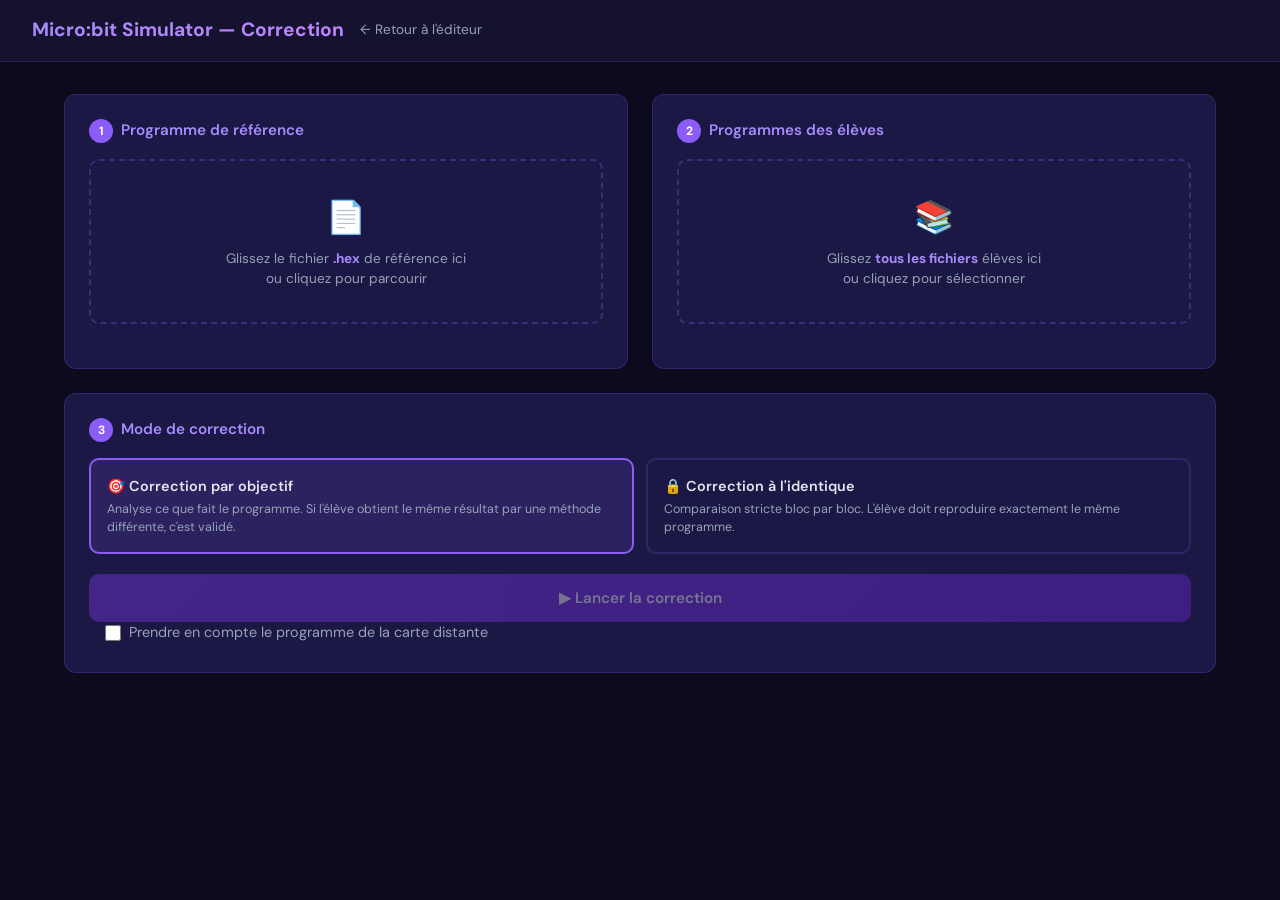
==== commit c03070e4: "v1.6" ====
--- a/correction.html
+++ b/correction.html
@@ -505,6 +505,10 @@
         <button class="btn-primary" id="btnCorrect" disabled onclick="startCorrection()">
             ▶ Lancer la correction
         </button>
+        <label style="display:inline-flex;align-items:center;gap:8px;margin-left:16px;font-size:0.9rem;cursor:pointer;color:var(--text-dim);">
+            <input type="checkbox" id="chkIncludeCard2" style="cursor:pointer;width:16px;height:16px;accent-color:var(--accent);">
+            Prendre en compte le programme de la carte distante
+        </label>
     </div>
 
     <!-- Results -->
@@ -807,6 +811,13 @@
 }
 
 // ═══════════════════════════════════════════════════════════
+// HAT BLOCK TYPES (needed by parser to filter orphans)
+// ═══════════════════════════════════════════════════════════
+const HAT_TYPES = ['on_start','forever','input_on_button_pressed','input_on_gesture',
+    'input_on_logo_event','radio_on_received_number','radio_on_received_string',
+    'cutebot_on_ir_receive','cutebot_on_track_event'];
+
+// ═══════════════════════════════════════════════════════════
 // BLOCKLY XML PARSER
 // ═══════════════════════════════════════════════════════════
 function parseBlocklyXml(xmlString) {
@@ -816,6 +827,13 @@
     const result = [];
 
     blocks.forEach(blockEl => {
+        // Exclure les blocs désactivés (disabled="true")
+        if (blockEl.getAttribute('disabled') === 'true') return;
+        
+        // Exclure les blocs orphelins (blocs top-level qui ne sont pas des chapeaux)
+        const blockType = blockEl.getAttribute('type');
+        if (!HAT_TYPES.includes(blockType) && blockType !== 'procedures_defnoreturn' && blockType !== 'procedures_defreturn') return;
+        
         const parsed = parseBlock(blockEl);
         if (parsed) result.push(parsed);
     });
@@ -824,6 +842,8 @@
 
 function parseBlock(el) {
     if (!el) return null;
+    // Exclure les blocs désactivés même à l'intérieur d'une chaîne
+    if (el.getAttribute('disabled') === 'true') return null;
     const type = el.getAttribute('type');
     const fields = {};
     const values = {};
@@ -889,9 +909,6 @@
 // ═══════════════════════════════════════════════════════════
 // HAT BLOCK EXTRACTION
 // ═══════════════════════════════════════════════════════════
-const HAT_TYPES = ['on_start','forever','input_on_button_pressed','input_on_gesture',
-    'input_on_logo_event','radio_on_received_number','radio_on_received_string',
-    'cutebot_on_ir_receive','cutebot_on_track_event'];
 
 function extractHatBlocks(blocks) {
     const hats = [];
@@ -1896,10 +1913,11 @@
         let result = comparePrograms(referenceData.hatBlocks, studentHats, correctionMode);
 
         // Analyse de cohérence du flux de données (mode objectif uniquement)
+        const includeCard2 = document.getElementById('chkIncludeCard2').checked;
         if (correctionMode === 'objective') {
             const cards = extractBothCards(sf.content, sf.name);
             let card2Hats = null;
-            if (cards.card2 && cards.card2 !== cards.card1) {
+            if (includeCard2 && cards.card2 && cards.card2 !== cards.card1) {
                 const card2Blocks = parseBlocklyXml(cards.card2);
                 card2Hats = extractHatBlocks(card2Blocks);
             }
@@ -1910,7 +1928,7 @@
             // 2. Comportement bout-en-bout (ref vs élève)
             const refCards = extractBothCards(referenceData._rawContent, referenceData._rawName || 'ref.hex');
             let refCard2Hats = null;
-            if (refCards.card2 && refCards.card2 !== refCards.card1) {
+            if (includeCard2 && refCards.card2 && refCards.card2 !== refCards.card1) {
                 const refCard2Blocks = parseBlocklyXml(refCards.card2);
                 refCard2Hats = extractHatBlocks(refCard2Blocks);
             }
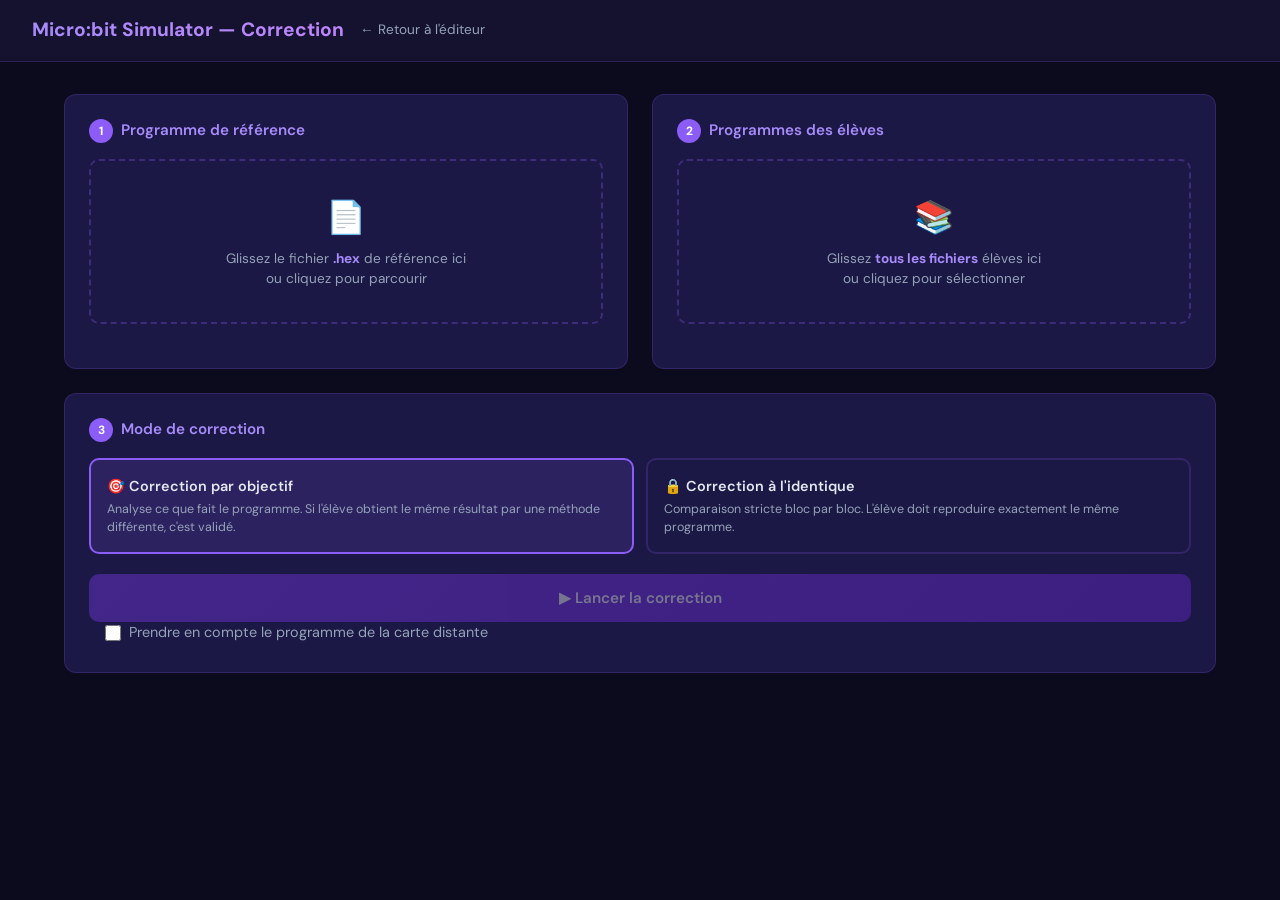
==== commit 1f224589: "Mise a jour depuis la version locale (via Claude Code)" ====
--- a/correction.html
+++ b/correction.html
@@ -5,7 +5,7 @@
     <meta name="viewport" content="width=device-width, initial-scale=1.0">
     <title>Micro:bit Simulator — Correction</title>
     <link rel="icon" type="image/svg+xml" href="images/logo.svg">
-    <link href="https://fonts.googleapis.com/css2?family=DM+Sans:wght@400;500;600;700&family=JetBrains+Mono:wght@400;500;600&display=swap" rel="stylesheet">
+    <link rel="stylesheet" href="fonts/correction.css"><!-- Polices DM Sans + JetBrains Mono servies en local (voir fonts/) — plus de dépendance CDN Google Fonts -->
     <style>
         :root {
             --bg-primary: #0c0a1d;
--- a/fonts/correction.css
+++ b/fonts/correction.css
@@ -0,0 +1,8 @@
+/* Polices de correction.html servies en local (DM Sans + JetBrains Mono, subset latin, @fontsource) — plus de dépendance à fonts.googleapis.com. */
+@font-face { font-family: 'DM Sans'; font-style: normal; font-weight: 400; font-display: swap; src: url('dm-sans-latin-400-normal.woff2') format('woff2'); }
+@font-face { font-family: 'DM Sans'; font-style: normal; font-weight: 500; font-display: swap; src: url('dm-sans-latin-500-normal.woff2') format('woff2'); }
+@font-face { font-family: 'DM Sans'; font-style: normal; font-weight: 600; font-display: swap; src: url('dm-sans-latin-600-normal.woff2') format('woff2'); }
+@font-face { font-family: 'DM Sans'; font-style: normal; font-weight: 700; font-display: swap; src: url('dm-sans-latin-700-normal.woff2') format('woff2'); }
+@font-face { font-family: 'JetBrains Mono'; font-style: normal; font-weight: 400; font-display: swap; src: url('jetbrains-mono-latin-400-normal.woff2') format('woff2'); }
+@font-face { font-family: 'JetBrains Mono'; font-style: normal; font-weight: 500; font-display: swap; src: url('jetbrains-mono-latin-500-normal.woff2') format('woff2'); }
+@font-face { font-family: 'JetBrains Mono'; font-style: normal; font-weight: 600; font-display: swap; src: url('jetbrains-mono-latin-600-normal.woff2') format('woff2'); }
